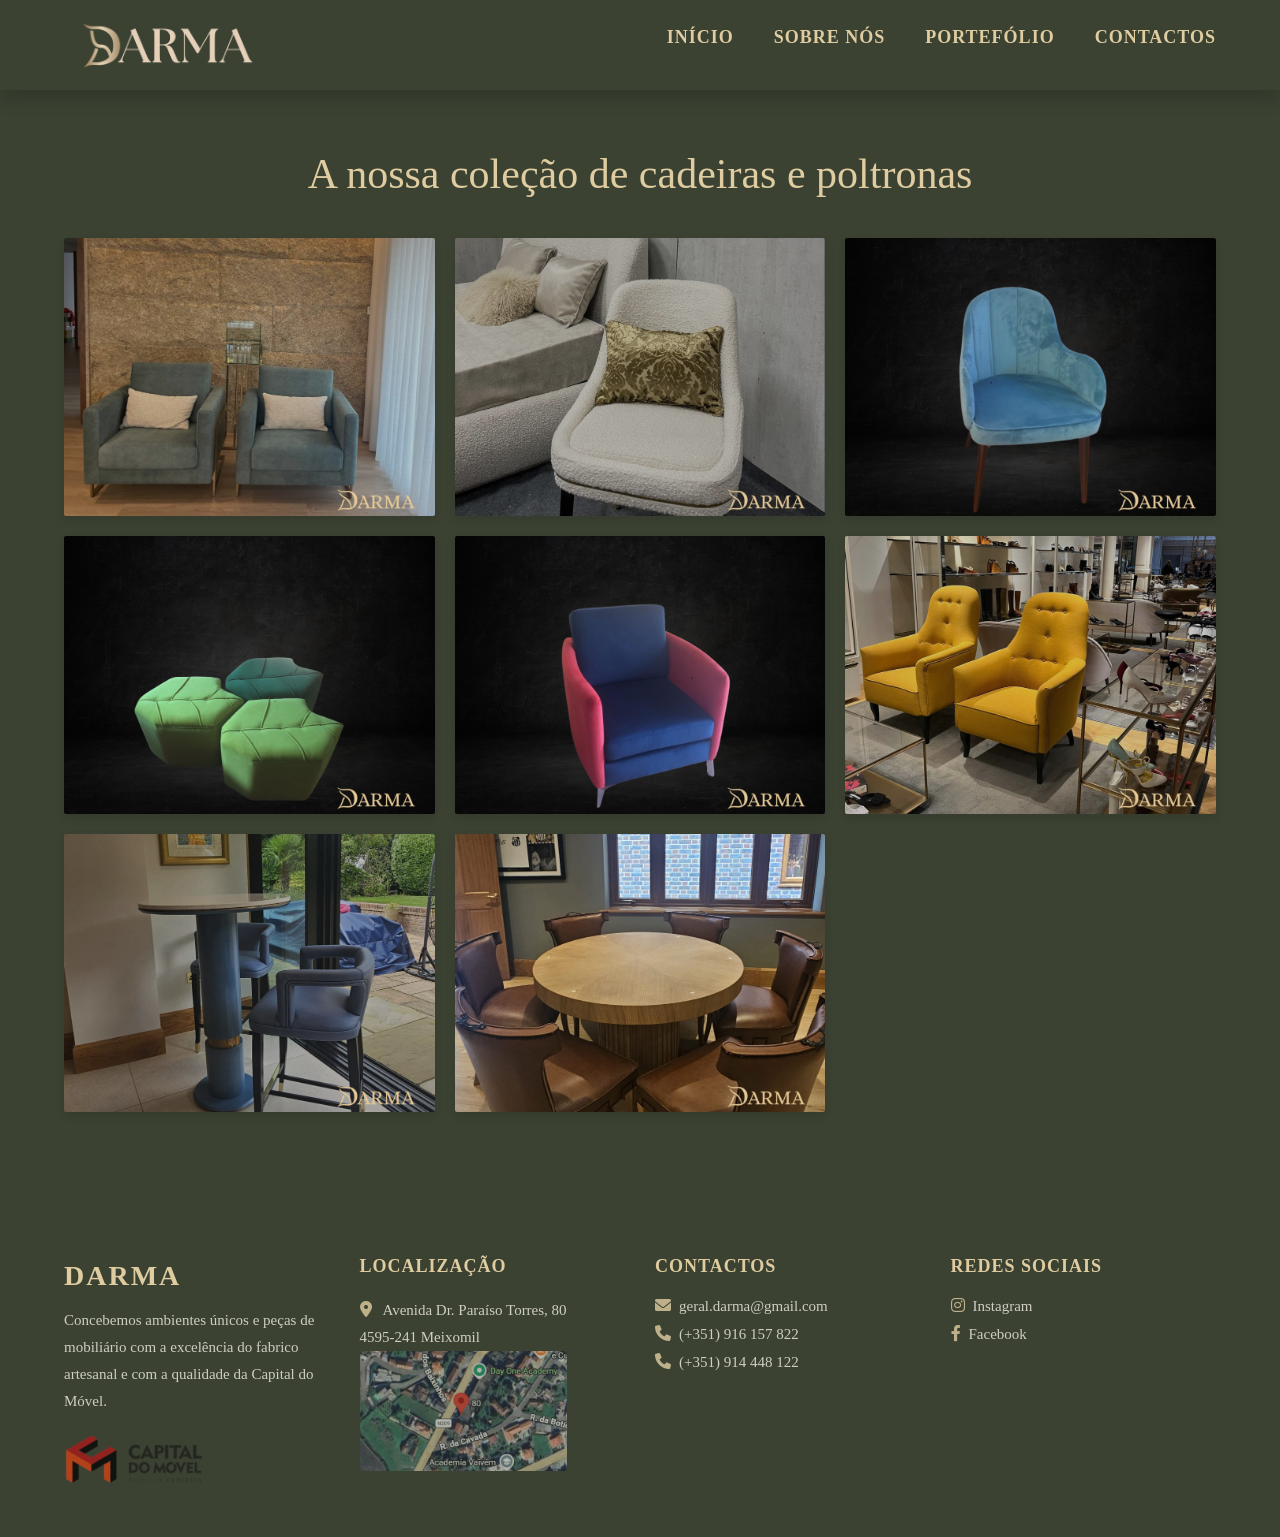
==== cadeiras.html @ 485b5d1c "adicao site" ====
<!DOCTYPE html>
<html>
    <head>
        <title>Sobre nós</title>
        <link rel="stylesheet" href="style.css">
        <link rel="stylesheet" href="https://cdnjs.cloudflare.com/ajax/libs/font-awesome/6.0.0/css/all.min.css">

    </head>
    <body>
        <header class = "cabecalho">
            <div class="logo">
                <a href="home_page.html">
                    <img src="./imagens/darma_sem_fundo.png" alt ="DARMA">
                </a>
            </div>
            <nav>
                <ul class="menu_principal">
                    <li><a href="home_page.html" class="menu_links">Início</a></li>
                    <li><a href="sobre_nos.html" class="menu_links">Sobre nós</a></li>
                    <li class="menu_portefolio">
                        <a href="projetos.html" class="menu_links">Portefólio</a>
                        <ul class ="sub_menu">
                            <li><a href="sofas.html">Sofás</a></li>
                            <li><a href="camas.html">Camas</a></li>
                            <li><a href="cadeiras.html">Cadeiras & <br> Poltronas</a></li>
                            <li><a href="projetos.html">Projetos</a></li>
                        </ul>
                    </li>
                    <li><a href="#contactos" class="menu_links">Contactos</a></li>
                </ul>
            </nav>
        </header>

        <main>
            <h1 class="titulo_seccao">A nossa coleção de cadeiras e poltronas</h1>
            <div class="grelha_produtos">
                <div class="carrossel_clique" onclick="trocarImagem(this)">
                    <img src="./imagens/cadeiras/56.png" class="ativa">
                </div>
                <div class="carrossel_clique" onclick="trocarImagem(this)">
                    <img src="./imagens/cadeiras/55.png" class="ativa">
                </div>
                <div class="carrossel_clique" onclick="trocarImagem(this)">
                    <img src="./imagens/cadeiras/1.png" class="ativa">
                </div>
                <div class="carrossel_clique" onclick="trocarImagem(this)">
                    <img src="./imagens/cadeiras/2.png" class="ativa">
                </div>
                <div class="carrossel_clique" onclick="trocarImagem(this)">
                    <img src="./imagens/cadeiras/3.png" class="ativa">
                </div>
                <div class="carrossel_clique" onclick="trocarImagem(this)">
                    <img src="./imagens/cadeiras/19.png" class="ativa">
                </div>
                <div class="carrossel_clique" onclick="trocarImagem(this)">
                    <img src="./imagens/cadeiras/24.png" class="ativa" >
                    <img src="./imagens/cadeiras/21.png">
                    <img src="./imagens/cadeiras/22.png">
                    <div class="dica_clique"><i class="fa-solid fa-hand-pointer"></i> Clicar</div>
                </div>
                <div class="carrossel_clique" onclick="trocarImagem(this)">
                    <img src="./imagens/cadeiras/26.png" class="ativa">
                    <img src="./imagens/cadeiras/27.png">
                    <img src="./imagens/cadeiras/28.png">
                    <div class="dica_clique"><i class="fa-solid fa-hand-pointer"></i> Clicar</div>
                </div>
                
        </main>
        <footer id="contactos" class="rodape">
            <div class="rodape_marca">
                <h3 class="rodape_logo">DARMA</h3>
                <p>Concebemos ambientes únicos e peças de mobiliário com a excelência do fabrico artesanal e com a qualidade da Capital do Móvel.</p>
                <div class="selo_origem">
                    <img src="./imagens/logotipo_capital_movel.png" alt="Selo Capital do Móvel - Paços de Ferreira">
                </div>
            </div>

            <div class="rodape_localizacao">
                <h4>Localização</h4>
                <a href="https://maps.google.com/?q=Avenida+Dr.+Paraíso+Torres,+80,+4595-241+Meixomil" target="_blank" rel="noopener noreferrer" class="bloco_mapa">
                    <p><i class="fa-solid fa-location-dot"></i> Avenida Dr. Paraíso Torres, 80 <br>4595-241 Meixomil</p>
                    <img src="./imagens/google_maps.png" alt="Localização DARMA no Google Maps">
                </a>
            </div>

            <div class="rodape_contactos">
                <h4>Contactos</h4>
                <a href="mailto:geral.darma@gmail.com"><i class="fa-solid fa-envelope"></i>geral.darma@gmail.com</a>
                <a href="tel:+351916157822"><i class="fa-solid fa-phone"></i>(+351) 916 157 822</a>
                <a href="tel:+351914448122"><i class="fa-solid fa-phone"></i>(+351) 914 448 122</a>
            </div>

            <div class="rodape_redes_sociais">
                <h4>Redes Sociais</h4>
                <a href="https://www.instagram.com/darma.geral/" target="_blank" rel="noopener noreferrer">
                    <i class="fa-brands fa-instagram"></i>Instagram</a>
                <a href="https://www.facebook.com/profile.php?id=100083841033820&locale=pt_PT" target="_blank" rel="noopener noreferrer">
                    <i class="fa-brands fa-facebook-f"></i>Facebook</a>
            </div>
        </footer>
        <script src="script.js"></script>
    </body>
</html>
---- style.css ----
/* Remove margens padrão da página */
body {
    margin: 0;
    font-family: 'Georgia', 'Times New Roman', serif;
    background-color: #3b4232;
}

/*----------------------------CABEÇALHO----------------------------*/

.cabecalho {
    display: flex; /* Alinha os itens lado a lado */
    justify-content: space-between; /* logo para um lado e o menu para o outro */
    align-items: center; /* Centraliza verticalmente */
    background-color: #3b4232; /* Cor de fundo Verde */
    padding: 10px 5%; /*margens */

    /* deixa o cabeçalho no topo da pagina*/
    position: sticky;
    top: 0; 
    z-index: 1000;
    
    /* SOMBRA */
    box-shadow: 0px 4px 20px rgba(0, 0, 0, 0.25); 
}

.logo img {
    width: 200px;       /* O tamanho nos ecrãs normais */
    max-width: 100%;    /* Se o ecrã for menor que 200px, a imagem encolhe para caber! */
    height: auto;       /* Faz a altura ajustar-se automaticamente para a logo não ficar "esmagada" ou esticada */
}

.menu_principal {
    list-style: none; /*remove as bolinhas dos links*/
    display: flex; 
    gap: 40px; /* Espaço entre os links do menu */
    margin: 0;
    padding: 0;
}

.menu_links {
    color: #dfcca0;
    text-decoration: none;
    font-size: 18px;
    font-weight: bold;
    text-transform: uppercase;
    letter-spacing: 1px;
    transition: color 0.3s ease; /* Efeito suave na transição */
}

/* Muda a cor do link quando passa o rato por cima (hover)*/
.menu_links:hover {
    opacity: 0.6; 
}

/* SUBMENU (DROPDOWN) */

.menu_portefolio {
    position: relative; 
    padding-bottom: 15px; 
}

.sub_menu {
    position: absolute;
    top: 100%; 
    left: 50%; /* Centraliza o submenu exatamente a meio da palavra Portefólio */
    transform: translateX(-50%) translateY(15px); /* Desliza de baixo para cima */
    
    background-color: #3b4232; 
    min-width: 200px; 
    list-style: none;
    padding: 20px 0;
    margin: 0;
    box-shadow: 0px 15px 20px -5px rgba(0, 0, 0, 0.25);
    
    visibility: hidden;
    opacity: 0;
    transition: all 0.4s ease; 
}

.menu_portefolio:hover .sub_menu {
    visibility: visible;
    opacity: 1;
    transform: translateX(-50%) translateY(0);
}

.sub_menu li {
    padding: 0;
    text-align: center; 
}

.sub_menu a {
    display: block;
    padding: 8px 10px;
    color: #f4f1ea; 
    font-family: 'Georgia', serif;
    font-size: 14px;
    text-transform: uppercase; 
    letter-spacing: 2px; 
    text-decoration: none;
    transition: all 0.3s ease;
}

.sub_menu a:hover {
    color: #dfcca0; 
    letter-spacing: 4px; /* As letras afastam-se ligeiramente */
    background-color: rgba(223, 204, 160, 0.05);
}

/* ---------------------------------- PAGINA INICIAL ----------------------------------*/
.pagina_inicial {
    display: flex; /*permite que os blocos fiquem lado a lado*/
    width: 100%;
    height: 90vh; /* Ocupa 90% da altura do ecrã*/
    overflow: hidden; /*corta o que ultrapassa os limites*/
}

/* --- BLOCO ESQUERDO (TEXTO) --- */
.bloco_texto {
    width: 40%;
    background-color: #3b4232;
    display: flex;
    flex-direction: column; /* Organiza título, parágrafo e botão numa coluna vertical */
    justify-content: center; /* Centraliza o texto verticalmente */
    padding: 0 8%; /* Adiciona margens laterais*/
    color: #dfcca0; /* O tom dourado/creme das letras */
}

.bloco_texto h2 {
    font-family: 'Playfair Display', 'Georgia', serif;
    font-size: 50px;
    font-weight: 400;
    line-height: 1.1;
    text-transform: uppercase;
    letter-spacing: 2px;
    margin-bottom: 20px;
}

.bloco_texto p {
    font-family: 'Georgia', serif;
    font-size: 18px;
    line-height: 1.6;
    margin-bottom: 40px;
    opacity: 0.9;
}

.botao_inicial {
    display: inline-block; /*permite que o botao aceite linhas e preenchimento*/
    width: fit-content; /*ajusta a largura ao conteudo que tem dentro*/
    padding: 15px 30px; /* da largura e preenchimento ao botao*/
    background-color: #dfcca0; 
    color: #3b4232; /* Texto verde dentro do botão */
    text-decoration: none; /*remove a linha a sublinhar dos links*/
    font-family: 'Georgia', serif;
    font-weight: bold;
    text-transform: uppercase;
    font-size: 14px;
    letter-spacing: 1px;
    transition: background-color 0.3s ease; /*transição suave ao clicar (quando a cor de fundo muda)*/
}

.botao_inicial:hover {
    background-color: #fff; /* Fica branco no hover */
}

/* --- BLOCO DIREITO (IMAGEM) --- */
.bloco_imagem {
    width: 60%;
    position: relative; 
    background-color: #3b4232;
    overflow: hidden; /* Evita que alguma coisa saia do espaço */
    min-height: 80vh; 
}

.bloco_imagem img {
    width: 95%;
    height: 95%;
    object-fit: contain; 
    object-position: center; 
    position: absolute;
    top: 40px;
    left: 0;
    opacity: 0; 
    animation: fadeSuave 15s infinite;
}

/* Desfasamento: Diz a cada imagem quando deve começar a aparecer */
.bloco_imagem img:nth-child(1) {
    animation-delay: 0s; 
}
.bloco_imagem img:nth-child(2) {
    animation-delay: 5s; 
}
.bloco_imagem img:nth-child(3) {
    animation-delay: 10s; 
}


/* O Efeito de Dissolver */
@keyframes fadeSuave {
    0%   { opacity: 0; }
    9%  { opacity: 1; } /* Demora um pouco a aparecer de forma suave */
    20%  { opacity: 1; } /* Fica perfeitamente visível */
    40%  { opacity: 0; } /* Desvanece enquanto a próxima imagem já está a aparecer */
    100% { opacity: 0; } /* Mantém-se invisível até recomeçar o ciclo */
}

/*---------------------SECÇÃO: PROJETOS REALIZADOS ---------------------*/

.titulo_seccao_projetos {
    font-family: 'Playfair Display', serif;
    font-size: 42px;
    color: #3b4232;
    margin-bottom: 10px;
    font-weight: normal;
}

.subtitulo_seccao {
    font-family: 'Georgia', serif;
    font-size: 18px;
    color: #3b4232;
    opacity: 0.8;
    margin-bottom: 60px;
    max-width: 800px;
    margin-left: auto;
    margin-right: auto;
}

/* --- A Grelha de Projetos --- */
.projetos_realizados, 
.sobre_intro{
    background-color: #dfcca0;
    padding: 40px 5%;
    text-align: center;
}

.grelha_projetos {
    display: flex;
    justify-content: center;
    gap: 40px;
    flex-wrap: wrap; /*permite que as colunas vão para a linha de baixo em ecra mais pequenos*/
}

.projeto {
    flex: 1;
    min-width: 250px;
    max-width: 320px; 
}

/* --- Estilo Base do Carrossel --- */
.carrossel_projeto {
    display: flex;
    overflow: hidden;
    height: 250px;
    border-radius: 2px;
}

/* --- Animação para as Imagens --- */
.carrossel_projeto img {
    flex: 0 0 100%;
    width: 100%;
    height: 100%;
    object-fit: cover;
    animation: carrosselPassagem 20s steps(5) infinite;
}

/* Desfasa o início de cada projeto para não saltarem todos ao mesmo tempo */
.projeto:nth-child(2) img { animation-delay: 1s; }
.projeto:nth-child(3) img { animation-delay: 3s; }

@keyframes carrosselPassagem {
    from { transform: translateX(0); }
    to { transform: translateX(-500%); } 
}

/* Pausa ao passar o rato */
.carrossel_projeto:hover img {
    animation-play-state: paused;
}

.projeto h3 {
    font-family: 'Playfair Display', serif;
    font-size: 16px;
    margin-top: 10px;
    color: #3b4232;
    text-transform: uppercase;
}

/* -----------------------SECÇÃO: DETALHE ARTESANAL-----------------------*/

.detalhe_artesanal {
    position: relative;
    width: 100%;
    height: 90vh; 
    background-image: url('./imagens/textura.jpg');
    background-size: cover;
    background-position: center;
    background-attachment: fixed; /* Efeito Parallax (A imagem fica fixa ao rolar) */
    
    display: flex;
    align-items: center;
    justify-content: center;
    text-align: center;
}

/* Camada escura por cima da imagem (Overlay) */
.detalhe_artesanal::before {
    content: "";
    position: absolute;
    top: 0;
    left: 0;
    width: 100%;
    height: 100%;
    background-color: rgba(0, 0, 0, 0.5); 
    z-index: 1;
}

.conteudo_artesanal {
    position: relative;
    z-index: 2; /* Fica acima da camada escura */
    color: #f4f1ea; /* O bege claro da Darma */
    padding: 0 10%;
    max-width: 900px;
}

.conteudo_artesanal h2 {
    font-family: 'Playfair Display', serif;
    font-size: 48px;
    letter-spacing: 4px;
    margin-bottom: 20px;
    font-weight: normal;
    text-transform: uppercase;
    }

.conteudo_artesanal h3 {
    font-family: 'Georgia', serif;
    font-size: 22px;
    line-height: 1.6;
    font-weight: normal;
    font-style: italic;
    opacity: 0.9;
}

/*------------------SECÇÃO: RODAPÉ (4 COLUNAS)------------------*/

.rodape {
    background-color: #3b4232; 
    padding: 40px 5%; 
    display: flex;
    justify-content: space-between;
    flex-wrap: wrap;
    gap: 30px;
}

.rodape_marca, 
.rodape_localizacao,
.rodape_contactos,
.rodape_redes_sociais {
    flex: 1;
    min-width: 180px; 
}

.rodape_logo {
    font-family: 'Playfair Display', serif;
    font-size: 28px;
    color: #dfcca0;
    margin-bottom: 15px;
    letter-spacing: 2px;
}

.rodape h4 {
    font-family: 'Playfair Display', serif;
    font-size: 18px;
    color: #dfcca0;
    margin-bottom: 20px;
    text-transform: uppercase;
    letter-spacing: 1px;
}

.rodape p {
    font-family: 'Georgia', serif;
    font-size: 15px;
    line-height: 1.8;
    color: #f4f1ea;
    opacity: 0.8; 
    margin-bottom: 12px;
}

.rodape a {
    color: inherit; 
    text-decoration: none; 
    transition: color 0.3s ease; 
    display: inline-block;
    margin-bottom: 10px;
}

.rodape a:hover {
    color: #dfcca0;
}

.rodape i {
    margin-right: 8px; 
    font-size: 16px; 
    color: #dfcca0; 
}

.selo_origem {
    margin-top: 20px; 
}

.selo_origem img {
    max-width: 140px; 
    height: auto;
    opacity: 0.7; 
    transition: opacity 0.3s ease;
}

.selo_origem img:hover {
    opacity: 1; 
}

.bloco_mapa {
    display: block; 
}

.bloco_mapa img {
    width: 100%; 
    max-width: 280px; 
    height: 120px; 
    object-fit: cover; 
    border-radius: 4px; 
    opacity: 0.6; 
    transition: opacity 0.3s ease, transform 0.3s ease;
    margin-bottom: 12px; 
}

.bloco_mapa:hover img {
    opacity: 1; 
    transform: scale(1.02); /* Zoom suave */
}

.bloco_mapa p {
    margin: 0; 
    transition: color 0.3s ease;
}

.bloco_mapa:hover p {
    color: #dfcca0; 
}

.rodape_contactos, 
.rodape_redes_sociais {
    display: flex;
    flex-direction: column;
    align-items: flex-start; 
}

.rodape_redes_sociais a,
.rodape_contactos a {
    display: block;
    font-family: 'Georgia', serif;
    font-size: 15px;
    color: #f4f1ea;
    opacity: 0.8;
}

.rodape_redes_sociais a:hover {
    opacity: 1;
}

/* ----------------------- PÁGINA: SOBRE NÓS ----------------------- */


.sobre_intro {
    padding: 80px 10%;
    background-color: #e9dfc8; 
    text-align: center;
}

.sobre_intro h1 {
    font-family: 'Playfair Display', serif;
    font-size: 48px;
    color: #3b4232;
    margin-bottom: 10px;
    text-transform: uppercase;
    letter-spacing: 2px;
}

.sobre_intro .subtitulo {
    font-family: 'Georgia', serif;
    font-style: italic;
    font-size: 20px;
    color: #a49676; 
    margin-bottom: 30px;
}

.linha_separadora {
    width: 50px;
    border: none;
    border-top: 3px solid #a49676;
    margin: 0 auto 20px auto;
}

.sobre_intro p {
    font-family: 'Georgia', serif;
    font-size: 18px;
    line-height: 1.8;
    color: #3b4232;
    max-width: 900px;
    margin: 0 auto 25px auto;
}

/* --- Secção de Serviços--- */
.nossos_servicos {
    background-color: #3b4232; /* Fundo Verde */
    padding: 80px 5%;
    text-align: center;
    color: #f4f1ea;
}

.nossos_servicos .titulo_seccao {
    color: #dfcca0; /* Título em dourado sobre o verde */
    margin-bottom: 50px;
}

.grelha_servicos {
    display: flex;
    justify-content: center;
    gap: 40px;
    flex-wrap: wrap;
}

.servico_item {
    flex: 1;
    min-width: 280px;
    max-width: 350px;
    padding: 30px;
    transition: transform 0.3s ease;
}

.servico_item:hover {
    transform: translateY(-10px); /* Pequeno salto ao passar o rato */
}

.servico_item i {
    font-size: 45px;
    color: #dfcca0;
    margin-bottom: 20px;
    display: block;
}

.servico_item h3 {
    font-family: 'Playfair Display', serif;
    font-size: 22px;
    text-transform: uppercase;
    margin-bottom: 15px;
    letter-spacing: 1px;
}

.servico_item p {
    font-family: 'Georgia', serif;
    font-size: 16px;
    line-height: 1.6;
    opacity: 0.9;
}

/* --- Frase de Impacto Final --- */
.sobre_rodape_frase {
    padding: 100px 10%;
    background-color: #f4f1ea;
    text-align: center;
}

.sobre_rodape_frase blockquote {
    font-family: 'Playfair Display', serif;
    font-size: 32px;
    color: #3b4232;
    font-style: italic;
    margin: 0;
    padding: 0;
    position: relative;
}

/* TÍTULOS DAS PÁGINAS (Sofás, Cadeiras, etc) */
.titulo_seccao {
    font-family: 'Playfair Display', serif;
    font-size: 42px;
    color: #dfcca0;
    text-align: center;
    margin-top: 60px;
    margin-bottom: 50px;
    font-weight: normal;
}
/* Espaçamento extra para o título da página */
main .titulo_seccao {
    margin-top: 60px;
    margin-bottom: 40px;
}

/*Organiza os sofás em colunas automáticas */
.grelha_produtos {
    display: grid;
    grid-template-columns: repeat(auto-fit, minmax(350px, 1fr)); /* Cria colunas fluidas */
    gap: 20px; /* Espaço entre as fotografias */
    padding: 0 5% 80px 5%; /* Margens laterais iguais ao resto do site */
}

/* A CAIXA DA IMAGEM*/
.carrossel_clique {
    position: relative;
    width: 100%;
    aspect-ratio: 4 / 3; /* Força todas as imagens a terem a mesma proporção (tipo ecrã) */
    cursor: pointer; /* Muda o rato para a mãozinha, indicando que é clicável */
    overflow: hidden;
    background-color: #3b4232;
    border-radius: 2px;
    box-shadow: 0px 4px 10px rgba(0, 0, 0, 0.1);
    transition: transform 0.3s ease, box-shadow 0.3s ease;
}

/* Efeito ao passar o rato */
.carrossel_clique:hover {
    transform: translateY(-5px);
    box-shadow: 0px 8px 20px rgba(0, 0, 0, 0.2);
}

.carrossel_clique img {
    position: absolute;
    top: 0; 
    left: 0;
    width: 100%; 
    height: 100%;
    object-fit: cover; /* Garante que a foto preenche o espaço sem ficar esticada */
    opacity: 0; /* Começam invisíveis */
    transition: opacity 0.5s ease-in-out; /* Transição suave ao trocar de foto */
    z-index: 1;
}

/*A FOTOGRAFIA ATIVA: A única que fica visível */
.carrossel_clique img.ativa {
    opacity: 1;
    z-index: 2; /* Fica por cima das outras */
}

/* A ETIQUETA "CLICAR": Dica visual para o utilizador */
.dica_clique {
    position: absolute;
    bottom: 15px;
    right: 15px;
    background-color: rgba(59, 66, 50, 0.85); 
    color: #dfcca0;
    padding: 8px 15px;
    font-family: 'Georgia', serif;
    font-size: 13px;
    border-radius: 3px;
    pointer-events: none;
    z-index: 3; /* Fica acima de todas as imagens */
    
    /* Começa invisível */
    opacity: 0;
    transform: translateY(10px);
    transition: all 0.3s ease;
}

/* Quando o rato passa no sofá, a etiqueta aparece deslizando */
.carrossel_clique:hover .dica_clique {
    opacity: 1;
    transform: translateY(0);
}
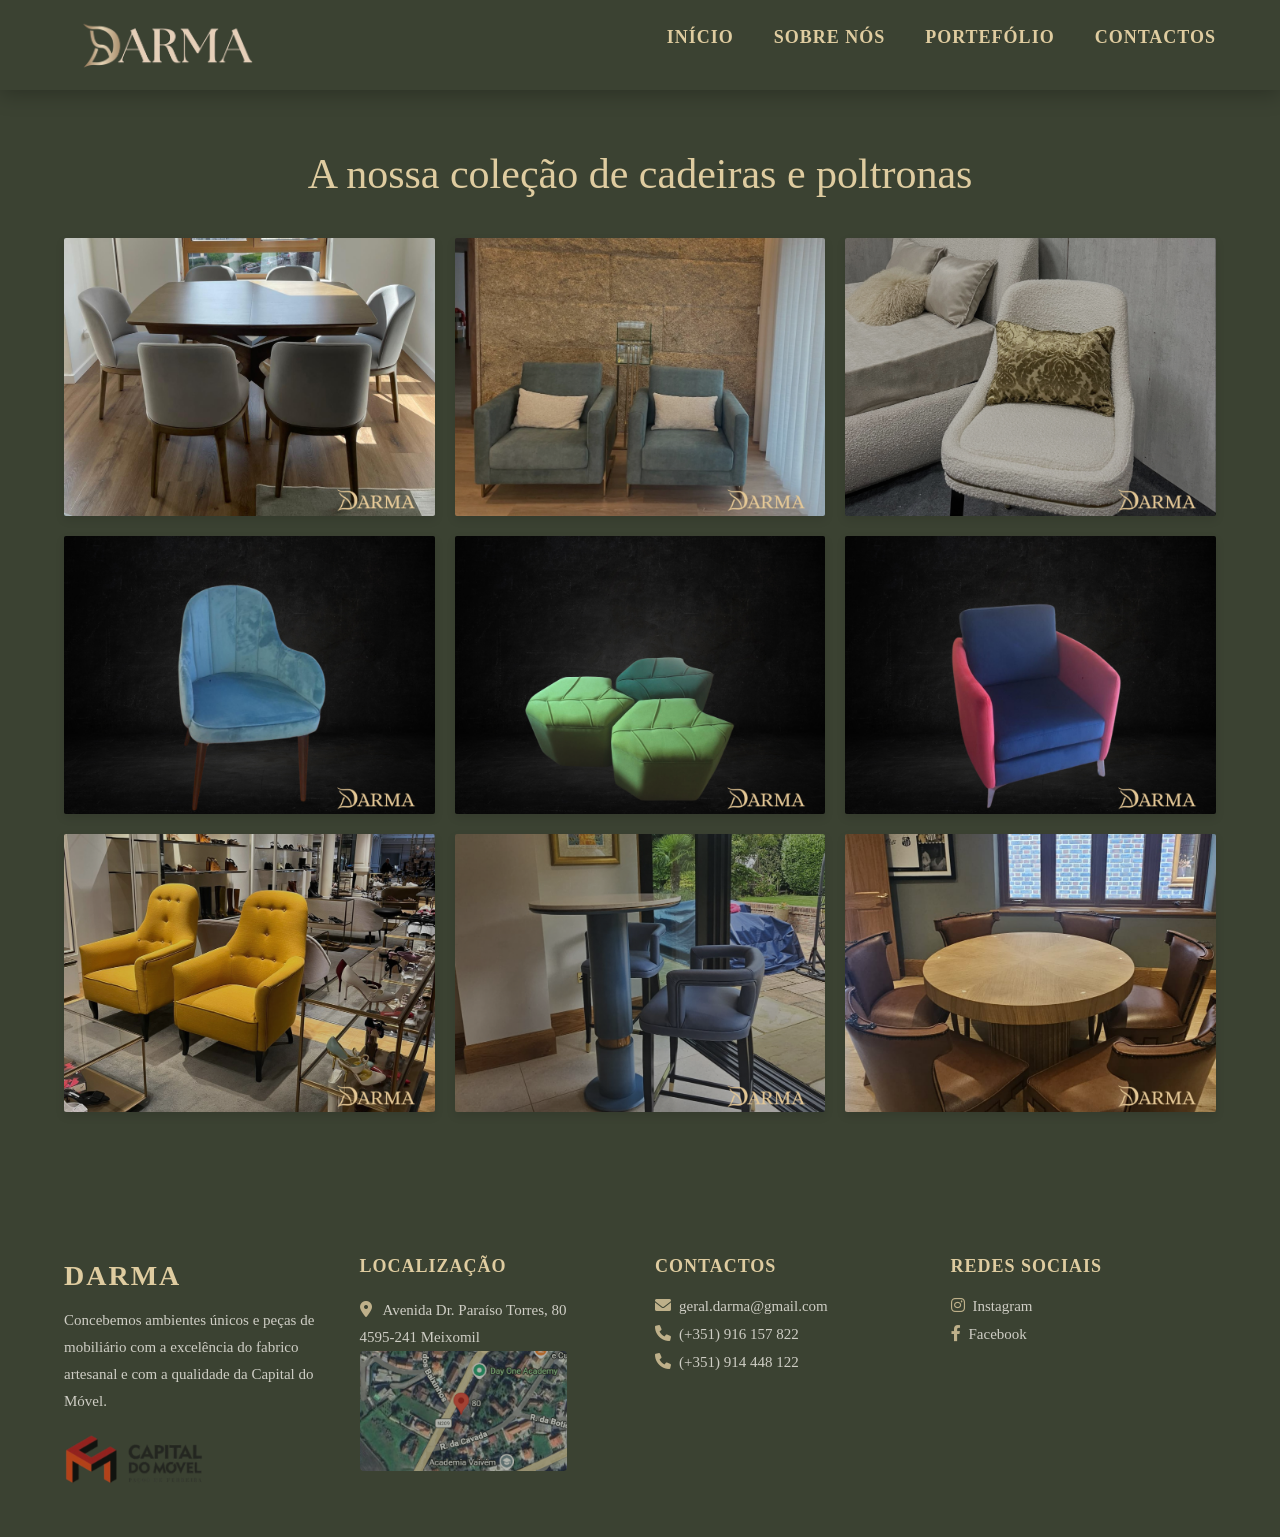
==== commit ea86a820: "Adicao projeto odivelas" ====
--- a/cadeiras.html
+++ b/cadeiras.html
@@ -2,6 +2,7 @@
 <html>
     <head>
         <title>Sobre nós</title>
+        <meta name="viewport" content="width=device-width, initial-scale=1.0">
         <link rel="stylesheet" href="style.css">
         <link rel="stylesheet" href="https://cdnjs.cloudflare.com/ajax/libs/font-awesome/6.0.0/css/all.min.css">
 
@@ -9,13 +10,13 @@
     <body>
         <header class = "cabecalho">
             <div class="logo">
-                <a href="home_page.html">
+                <a href="index.html">
                     <img src="./imagens/darma_sem_fundo.png" alt ="DARMA">
                 </a>
             </div>
             <nav>
                 <ul class="menu_principal">
-                    <li><a href="home_page.html" class="menu_links">Início</a></li>
+                    <li><a href="index.html" class="menu_links">Início</a></li>
                     <li><a href="sobre_nos.html" class="menu_links">Sobre nós</a></li>
                     <li class="menu_portefolio">
                         <a href="projetos.html" class="menu_links">Portefólio</a>
@@ -34,6 +35,11 @@
         <main>
             <h1 class="titulo_seccao">A nossa coleção de cadeiras e poltronas</h1>
             <div class="grelha_produtos">
+                <div class="carrossel_clique" onclick="trocarImagem(this)">
+                    <img src="./imagens/projeto_odivelas/7.png" class="ativa">
+                    <img src="./imagens/projeto_odivelas/8.png">
+                    <div class="dica_clique"><i class="fa-solid fa-hand-pointer"></i> Clicar</div>
+                </div>
                 <div class="carrossel_clique" onclick="trocarImagem(this)">
                     <img src="./imagens/cadeiras/56.png" class="ativa">
                 </div>
@@ -64,6 +70,7 @@
                     <img src="./imagens/cadeiras/28.png">
                     <div class="dica_clique"><i class="fa-solid fa-hand-pointer"></i> Clicar</div>
                 </div>
+                
                 
         </main>
         <footer id="contactos" class="rodape">
--- a/style.css
+++ b/style.css
@@ -665,4 +665,148 @@
 .carrossel_clique:hover .dica_clique {
     opacity: 1;
     transform: translateY(0);
+}
+/* =======================================================
+   DESIGN RESPONSIVO (TELEMÓVEIS - Ecrãs até 768px)
+   ======================================================= */
+@media (max-width: 768px) {
+    
+    /* --- 1. CABEÇALHO E MENU --- */
+    .cabecalho {
+        flex-direction: column; 
+        gap: 15px; 
+        padding: 15px 5%;
+    }
+
+    .menu_principal {
+        flex-wrap: wrap; 
+        justify-content: center;
+        text-align: center; /* Garante que o texto do menu centra */
+        gap: 10px 20px; /* Dá espaço na horizontal e vertical */
+    }
+
+    .menu_links {
+        font-size: 13px; /* Reduz ligeiramente para ficar mais delicado */
+        letter-spacing: 2px; /* Afasta as letrinhas umas das outras */
+    }
+
+    /* --- 2. PÁGINA INICIAL --- */
+    .bloco_texto {
+        width: 100%;
+        order: 2; 
+        padding: 10px 5% 50px 5%; /* Ajusta o espaço à volta do bloco */
+        display: flex;
+        flex-direction: column;
+        align-items: center; /* Centra o botão e os elementos no meio */
+        text-align: center; /* Força o alinhamento central */
+    }
+
+    /* O Título */
+    .bloco_texto h2 { 
+        font-size: 34px; 
+        line-height: 1.2;
+        margin-bottom: 20px;
+        text-align: center;
+    }
+
+    /* O Parágrafo */
+    .bloco_texto p {
+        font-size: 16px; /* Tamanho perfeito para leitura no telemóvel */
+        line-height: 1.8; /* Dá mais espaço entre as linhas de texto */
+        padding: 0 15px; /* Empurra o texto para dentro, afastando-o das bermas */
+        margin-bottom: 35px;
+        text-align: center;
+    }
+
+    /* --- 2. PÁGINA INICIAL --- */
+    .bloco_texto {
+        width: 100%;
+        order: 2; 
+        padding: 10px 5% 50px 5%; /* Ajusta o espaço à volta do bloco */
+        text-align: center;
+        align-items: center;
+    }
+
+    /* O Título */
+    .bloco_texto h2 { 
+        font-size: 34px; 
+        line-height: 1.2;
+        margin-bottom: 20px;
+    }
+
+    /* O Parágrafo (Onde as letras estavam mais estranhas) */
+    .bloco_texto p {
+        font-size: 16px; /* Tamanho perfeito para leitura no telemóvel */
+        line-height: 1.8; /* Dá mais espaço entre as linhas de texto */
+        padding: 0 15px; /* Empurra o texto para dentro, afastando-o das bermas */
+        margin-bottom: 35px;
+    }
+    /* --- 2. PÁGINA INICIAL --- */
+    /* --- 2. PÁGINA INICIAL --- */
+    .pagina_inicial {
+        flex-direction: column; 
+        height: auto;      /* Remove a altura fixa para o texto não ser cortado em baixo */
+        min-height: 100vh; /* Garante que a página ocupa pelo menos o ecrã todo */
+        overflow: visible; /* Garante que nada seja escondido/cortado */
+        width: 100%;
+    }
+
+    .bloco_texto {
+        width: 100%;       /* Ocupa a largura total da tela */
+        box-sizing: border-box; /* Garante que o padding não "empurre" o site para fora */
+        padding: 40px 5%;  /* Pequena margem só para as letras não colarem ao vidro do tlm */
+        order: 2; 
+        text-align: center;
+        align-items: center;
+        display: flex;
+        flex-direction: column;
+    }
+
+    .bloco_texto h2 { 
+        font-size: 32px; 
+        width: 100%;       /* Título ocupa a largura disponível */
+        margin-bottom: 20px;
+    }
+
+    .bloco_texto p {
+        font-size: 17px; 
+        width: 100%;       /* Parágrafo ocupa a largura total disponível */
+        line-height: 1.6;
+        padding: 0;        /* Removemos o padding extra para usar a tela toda */
+        margin-bottom: 30px;
+    }
+
+    .bloco_imagem {
+        width: 100%;
+        height: 40vh;      /* Define uma altura fixa para a foto no topo */
+        order: 1; 
+    }
+
+    .bloco_imagem img {
+        width: 100%;
+        height: 100%;
+        object-fit: contain; /* Mostra o sofá inteiro sem cortar */
+        top: 0;
+    }
+    /* --- 3. TAMANHOS DOS TÍTULOS --- */
+    /* Reduz todos os títulos gigantes para não saírem do ecrã */
+    .bloco_texto h2 { font-size: 32px; }
+    .conteudo_artesanal h2 { font-size: 30px; letter-spacing: 2px; }
+    .sobre_intro h1 { font-size: 32px; }
+    .titulo_seccao, .titulo_seccao_projetos { font-size: 30px; }
+
+    /* --- 4. PRODUTOS E RODAPÉ --- */
+    .grelha_produtos {
+        grid-template-columns: 1fr; /* Força os sofás a aparecerem 1 por linha (uma coluna) */
+    }
+
+    .rodape {
+        flex-direction: column; /* Empilha as colunas do rodapé */
+        text-align: center;
+    }
+
+    .rodape_contactos, 
+    .rodape_redes_sociais {
+        align-items: center; /* Centra os links de contacto e redes sociais */
+    }
 }
